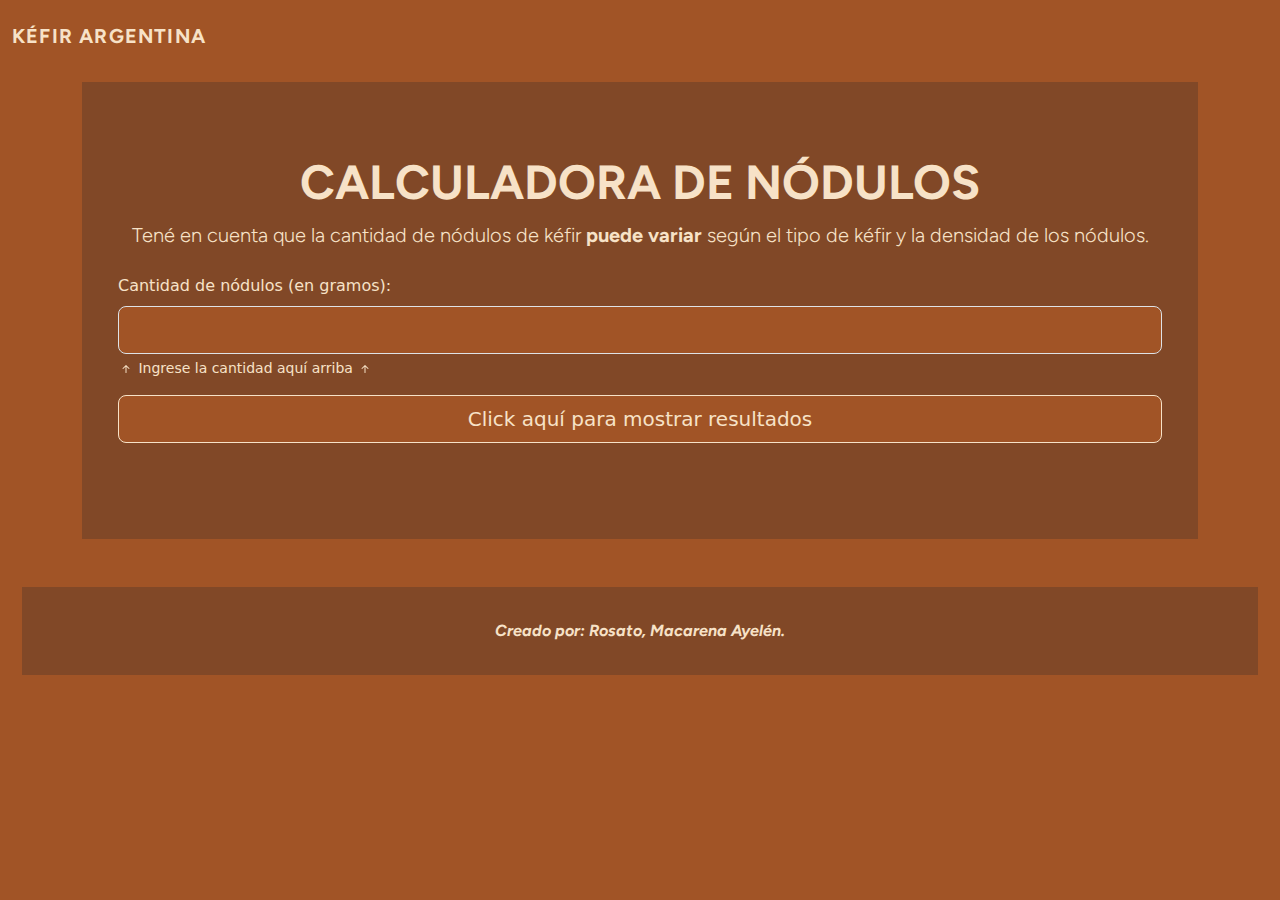
==== calculator.html @ fc45c756 "commit" ====
<!DOCTYPE html>
<html lang="es">

<head>
    <meta charset="UTF-8">
    <meta name="viewport" content="width=device-width, initial-scale=1.0">
    <title> CALCULADORA DE KÉFIR − KÉFIR ARGENTINA </title>

    <link rel="stylesheet" href="main.css">

    <!-- Details -->
    <link rel="canonical" href="https://kefir-argentina.vercel.app/">
    <meta name="theme-color" content="#A15426">
    <meta name="description"
        content="Es un sitio dedicado a ofrecer información detallada sobre el kéfir, un alimento probiótico lleno de beneficios para la salud.">

    <!-- Favicon LOGO -->
    <link rel="icon" type="image/png" href="img\Logo - Kéfir Argentina.png">
    <link rel="shortcut icon" href="img\Logo - Kéfir Argentina.png">

    <!-- Open Graph: HTML Meta Tags -->
    <title> KÉFIR ARGENTINA </title>
    <meta name="description"
        content="Es un sitio dedicado a ofrecer información detallada sobre el kéfir, un alimento probiótico lleno de beneficios para la salud.">

    <!-- Open Graph: Facebook Meta Tags -->
    <meta property="og:url" content="https://kefir-argentina.vercel.app">
    <meta property="og:type" content="website">
    <meta property="og:title" content="KÉFIR ARGENTINA">
    <meta property="og:description"
        content="Es un sitio dedicado a ofrecer información detallada sobre el kéfir, un alimento probiótico lleno de beneficios para la salud.">
    <meta property="og:image" content="https://kefir-argentina.vercel.appimg\Logo - Kéfir Argentina.png">

    <!-- Font Awesome -->
    <link rel="stylesheet" href="https://cdnjs.cloudflare.com/ajax/libs/font-awesome/5.15.3/css/all.min.css">
    <link rel="stylesheet" href="https://cdnjs.cloudflare.com/ajax/libs/font-awesome/5.15.1/css/all.min.css">

    <!-- Google Font -->
    <link rel="preconnect" href="https://fonts.googleapis.com">
    <link rel="preconnect" href="https://fonts.gstatic.com" crossorigin>
    <link href="https://fonts.googleapis.com/css2?family=Figtree:ital,wght@0,300..900;1,300..900&display=swap"
        rel="stylesheet">

    <!-- Bootstrap -->
    <link href="https://cdn.jsdelivr.net/npm/bootstrap@5.3.3/dist/css/bootstrap.min.css" rel="stylesheet"
        integrity="sha384-QWTKZyjpPEjISv5WaRU9OFeRpok6YctnYmDr5pNlyT2bRjXh0JMhjY6hW+ALEwIH" crossorigin="anonymous">

    <script src="https://cdn.jsdelivr.net/npm/bootstrap@5.3.3/dist/js/bootstrap.bundle.min.js"
        integrity="sha384-YvpcrYf0tY3lHB60NNkmXc5s9fDVZLESaAA55NDzOxhy9GkcIdslK1eN7N6jIeHz"
        crossorigin="anonymous"></script>

</head>

<body>
    <!-- MENU -->
    <nav class="navbar navbar-expand-lg fixed-top py-3" aria-label="Thirteenth navbar example">
        <div class="container-fluid">
            <a class="navbar-brand col-lg-4 me-0" href="https://kefir-argentina.vercel.app/"> KÉFIR ARGENTINA
            </a>
            <button class="navbar-toggler" type="button" data-bs-toggle="collapse" data-bs-target="#navbarsExample11"
                aria-controls="navbarsExample11" aria-expanded="false" aria-label="Toggle navigation">
                <span class="navbar-toggler-icon"></span>
            </button>
            <div class="collapse navbar-collapse d-lg-flex text-center" id="navbarsExample11">
                <ul class="navbar-nav col-lg-6 justify-content-lg-center">
                    <li class="nav-item">
                        <a class="nav-link active mt-2" aria-current="page" href="#home"> </a>
                    </li>
                </ul>
            </div>
        </div>
    </nav>

    <!-- CALCULATOR -->
    <div class="container-xl py-4 mt-5" id="calculator">
        <section class="calculator-body p-4 mb-4">
            <div class="container-fluid py-5 ">
                <h1 class="display-5 fw-bold"> Calculadora de Nódulos </h1>
                <p class="lead col-md-0">
                    Tené en cuenta que la cantidad de nódulos de kéfir <strong>puede variar</strong>
                    según el tipo de kéfir y la densidad de los nódulos.
                </p>
                <form class="kefirForm" id="kefirForm">
                    <div class="mb-3 mt-4">
                        <label for="kefir-text" class="form-label"> Cantidad de nódulos (en gramos): </label>
                        <input type="number" class="form-control form-control-lg" placeholder=""
                            aria-describedby="kefirHelp" id="kefir-grams">
                        <div class="form-text mb-2" id="kefirHelp">
                            <svg xmlns="http://www.w3.org/2000/svg" width="16" height="16" fill="currentColor"
                                class="bi bi-arrow-up-short" viewBox="0 0 16 16">
                                <path fill-rule="evenodd"
                                    d="M8 12a.5.5 0 0 0 .5-.5V5.707l2.146 2.147a.5.5 0 0 0 .708-.708l-3-3a.5.5 0 0 0-.708 0l-3 3a.5.5 0 1 0 .708.708L7.5 5.707V11.5a.5.5 0 0 0 .5.5" />
                            </svg>
                            Ingrese la cantidad aquí arriba
                            <svg xmlns="http://www.w3.org/2000/svg" width="16" height="16" fill="currentColor"
                                class="bi bi-arrow-up-short" viewBox="0 0 16 16">
                                <path fill-rule="evenodd"
                                    d="M8 12a.5.5 0 0 0 .5-.5V5.707l2.146 2.147a.5.5 0 0 0 .708-.708l-3-3a.5.5 0 0 0-.708 0l-3 3a.5.5 0 1 0 .708.708L7.5 5.707V11.5a.5.5 0 0 0 .5.5" />
                            </svg>
                        </div>
                    </div>
                    <div class="d-grid gap-2 mt-2">
                        <button type="submit" class="btn btn-outline-secondary btn-lg">
                            Click aquí para mostrar resultados
                        </button>
                    </div>
                    <div id="results" class="mt-4"></div>
                </form>
                <!-- Form -->
                <!-- <div class="mt-4">
                    <form id="kefirForm">
                        <div class="form-floating mb-4">
                            <input type="number" class="form-control" id="floatingNumber">
                            <label for="floatingNumber"> Ingrese aquí la cantidad de nódulos (en gramos): </label>
                        </div>

                        <div class="form-floating mb-4">
                            <input type="number" class="form-control" id="volume" required>
                            <label for="volume"> Cantidad de nódulos (en gramos): </label>
                        </div>

                        <div class="form-floating mb-4">
                            <select class="form-select" id="floatingSelect" aria-label="Floating label select example">
                                <option selected=""> ... </option>
                                <option value="1"> Leche </option>
                                <option value="2"> Agua </option>
                            </select>
                            <label for="floatingSelect"> Seleccione el tipo de kéfir </label>
                        </div>

                        <div class="d-grid gap-2">
                            <button type="submit" class="btn btn-outline-secondary btn-lg"> Click aquí para mostrar
                                resultados </button>
                        </div>
                    </form>
                    <div id="results" class="mt-4"></div>
                </div> -->
            </div>
        </section>
    </div>

    <!-- FOOTER -->
    <div class="container-xxl" id="footer">
        <footer class="py-3 my-0">
            <a href="https://marosato.github.io/portfolio/" target="_blank" rel="noopener noreferrer"
                class="align-items-center justify-content-center mb-md-0 me-md-auto link-body-emphasis text-decoration-none text-body-secondary">
                <p class="footer-credits text-center text-body-secondary mt-3">
                    Creado por: Rosato, Macarena Ayelén.
                </p>
            </a>
        </footer>
    </div>

    <!-- JAVASCRIPT -->
    <script>

        // document.getElementById('kefirForm').addEventListener('submit', handleFormSubmit);

        // function handleFormSubmit(event) {
        //     event.preventDefault();

        //     const volumeInput = document.getElementById('volume');
        //     const noduleAmount = parseInt(volumeInput.value);

        //     if (isNaN(noduleAmount) || noduleAmount < 0) {
        //         displayError('Por favor, ingrese una cantidad válida de nódulos.');
        //         return;
        //     }

        //     const litersFermented = Math.floor(noduleAmount / 100); // Cambiado para que sea un número entero
        //     const glasses = calculateGlasses(litersFermented);

        //     displayResult(`Con ${noduleAmount} gramos de nódulos, se pueden fermentar ${litersFermented} litros de leche, lo que equivale aproximadamente ${glasses} vasos.`);
        // }

        // function calculateGlasses(liters) {
        //     const glassCapacity = 0.25;
        //     return Math.floor(liters / glassCapacity);
        // }

        // function displayError(message) {
        //     const resultDiv = document.getElementById('results');
        //     resultDiv.innerHTML = message;
        // }

        // function displayResult(message) {
        //     const resultDiv = document.getElementById('results');
        //     resultDiv.innerHTML = `RESULTADO: ${message}`;
        // }

        document.getElementById('kefirForm').addEventListener('submit', function (event) {
            event.preventDefault();

            const gramsInput = document.getElementById('kefir-grams').value;
            const grams = parseFloat(gramsInput);

            // Validación de datos
            if (isNaN(grams) || grams <= 0) {
                alert('Por favor, ingrese una cantidad válida de nódulos. No puede quedar el campo vacío.');
                return;
            }

            const liters = grams / 100;
            const glasses = liters * 4;

            // Muestra los resultados
            document.getElementById('results').innerHTML = `
            <h3 class="mb-3 mt-4 text-center"> Resultados: </h3>
            <p>
                Con <strong>${grams} gramos</strong> de gránulos de kéfir, se pueden fermentar
                <strong>${liters.toFixed(2)} litros</strong>,
                lo que equivale a <strong>${glasses.toFixed(0)} vasos</strong>.
            </p>
            `;
        });
    </script>

</body>

</html>
---- main.css ----
:root {
    --bs-body-bg: #A15426 !important;
    --bs-primary: #814827 !important;
    /* --bs-primary: #A45C32 !important; */
    --bs-secondary-color: #F7E2C7 !important;
    --bs-tertiary-bg: #161616 !important;
    --bs-font-title: 'Figtree' !important;
    /* --bs-calculator-fontsize: 1.2rem !important; */
}

* {
    box-sizing: border-box;
    margin: 0;
}

body {
    background-color: var(--bs-body-bg);
    margin: 0 auto;
    padding: 0;
    box-sizing: border-box;
}

html {
    scroll-behavior: smooth;
}

head {
    display: none;
}

h1,
h2,
h3,
h4,
h5 * {
    font-family: var(--bs-font-title) !important;
    color: var(--bs-secondary-color) !important;
    text-transform: uppercase;
}

a,
h6,
strong {
    font-family: var(--bs-font-title) !important;
    color: var(--bs-secondary-color) !important;
    font-weight: 700 !important;
    /* font-style: italic; */
}

p,
ul,
ol,
small {
    font-family: var(--bs-font-title) !important;
    color: var(--bs-secondary-color) !important;
    font-size: bolder !important;
}

#logo {
    width: 50px;
    height: 50px;
    border-radius: 100%;
}

.btn {
    color: var(--bs-secondary-color) !important;
    background-color: var(--bs-body-bg) !important;
    border-color: var(--bs-secondary-color) !important;
    font-weight: 400 !important;
}

.btn:hover,
.btn svg:hover {
    color: var(--bs-primary) !important;
    background-color: var(--bs-secondary-color) !important;
    border-color: var(--bs-secondary-color);
    font-weight: 400 !important;
}

.bi {
    color: var(--bs-secondary-color) !important;
}

/*  --------------------------------------
    |             SCROLL BAR             |
    --------------------------------------  */

::-webkit-scrollbar {
    width: 12px;
}

::-webkit-scrollbar-track {
    background-color: var(--bs-body-bg);
}

::-webkit-scrollbar-thumb {
    background-color: var(--bs-tertiary-bg);
}

/* ::-webkit-scrollbar-thumb:hover {
    background: #555;
  } */

/*  -------------------------------------
    |             M E D I A             |
    -------------------------------------  */

/* Escritorio */
@media only screen and (min-width: 1024px) {
    body {
        max-width: 100%;
        margin: 0 auto;
        padding: 10px;
    }

    #home {
        margin-top: 40px;
    }
}

/* Laptops */
@media only screen and (min-width: 768px) and (max-width: 1023px) {
    body {
        max-width: 100%;
        margin: 0 auto;
        padding: 70px;
    }
}

/* Tablet */
@media only screen and (min-width: 768px) and (max-width: 991px) {
    body {
        max-width: 100%;
        margin: 0 auto;
        padding: 40px;
    }
}

/* Celulares */
@media only screen and (max-width: 767px) {
    body {
        max-width: 100%;
        margin: 0 auto;
        padding: 10px;
    }

    nav .navbar-nav {
        margin-top: 1vh;
    }

    #home {
        margin-top: 11vh;
    }

    #home .home-body .container-fluid,
    #about .about-body .container-fluid,
    #types .types-body .container-fluid {
        padding: 0vh !important;
    }

    #about .about-card {
        padding: 4vh !important;
    }

    #kefir-water .kefir-water-card,
    #kefir-milk .kefir-milk-card {
        padding: 4vh !important;
        padding-top: 6vh !important;
    }

    #calculator .form-text {
        text-align: center !important;
    }

    #footer a .footer-credits {
        margin-top: 22px;
    }
}

/*  ---------------------------------------
    |             N A V B A R             |
    ---------------------------------------  */

nav .navbar-brand {
    color: var(--bs-secondary-color);
    font-family: var(--bs-font-title) !important;
    letter-spacing: 0.06em;
}

nav,
nav a,
nav .nav-link {
    background-color: var(--bs-body-bg);
    color: var(--bs-secondary-color) !important;
}

nav .nav-link svg {
    color: var(--bs-secondary-color);
    width: 24px;
    height: 24px;
}

nav .navbar-icon svg {
    color: var(--bs-secondary-color) !important;
    height: 30px;
    cursor: pointer;
}

nav .navbar-toggler {
    color: var(--bs-secondary-color) !important;
    border-color: var(--bs-secondary-color);
    border: none;
}

/* REGISTER BUTTONS */
nav .navbar-buttons .btn,
nav .navbar-buttons .btn:hover {
    color: var(--bs-secondary-color) !important;
    border-color: var(--bs-secondary-color);
    font-weight: 500;
}

nav .navbar-buttons .btn:hover {
    background-color: var(--bs-secondary-color) !important;
    color: var(--bs-primary) !important;
    border-color: var(--bs-secondary-color);
    font-weight: 500;
}

/*  -----------------------------------
    |             H O M E             |
    -----------------------------------  */

/* #home .home-body {
    background-image: url('https://food.fnr.sndimg.com/content/dam/images/food/fullset/2024/05/23/kefir-in-glass-jar-and-on-wooden-spoon-on-burlap-bag.jpg.rend.hgtvcom.1280.960.suffix/1716467858997.jpeg') !important;
    background-size: cover;
    background-position: center;
    background-repeat: no-repeat;
    height: 500px;
} */

#home .home-body {
    position: relative;
}

#home .home-body .home-background {
    position: absolute;
    top: 0;
    left: 0;
    width: 100%;
    height: 100%;
    z-index: -1;
}

#home .home-body .home-background img {
    width: 100%;
    height: 100%;
    object-fit: cover;
    filter: blur(5px);
    opacity: 0.2;
}

.disclaimer {
    font-weight: 900;
    font-style: italic;
    text-transform: uppercase;
}

/*  -------------------------------------
    |             A B O U T             |
    -------------------------------------  */

#about .about-body,
.about-card {
    background-color: var(--bs-primary) !important;
}

#about .about-body p {
    text-wrap: wrap !important;
}



/*  -------------------------------------
    |             T Y P E S             |
    -------------------------------------  */

/* #types .types-body {
    background-image: url('https://t1.uc.ltmcdn.com/es/posts/3/8/1/como_conservar_el_kefir_45183_orig.jpg') !important;
    background-size: cover;
    background-position: center;
    background-repeat: no-repeat;
} */

#types .types-card {
    background-color: var(--bs-primary) !important;
}

#types .types-body {
    position: relative;
}

#types .types-body .types-background {
    position: absolute;
    top: 0;
    left: 0;
    width: 100%;
    height: 100%;
    z-index: -1;
}

#types .types-body .types-background img {
    width: 100%;
    height: 100%;
    object-fit: cover;
    filter: blur(5px);
    opacity: 0.3;
}

#types .warning {
    font-family: var(--bs-font-title) !important;
    font-style: italic !important;
    /* font-weight: 500 !important; */
    text-align: center;

}

/*  -----------------------------------------------
    |             K E F I R - M I L K             |
    -----------------------------------------------  */

#kefir-milk .kefir-milk-body {
    background-image: url('https://t1.uc.ltmcdn.com/es/posts/3/8/1/como_conservar_el_kefir_45183_orig.jpg') !important;
    background-size: cover;
    background-position: center;
    background-repeat: no-repeat;
    height: 400px;
}

#kefir-milk .kefir-milk-card {
    background-color: var(--bs-primary) !important;
}

#kefir-milk .kefir-milk-card h2,
#kefir-milk .kefir-milk-card p {
    text-align: center !important;
}

#kefir-milk .warning {
    font-style: italic !important;
    font-weight: 700 !important;
}

/*  -------------------------------------------------
    |             K E F I R - W A T E R             |
    -------------------------------------------------  */

#kefir-water .kefir-water-body {
    background-image: url('https://blog.lodeperez.com/wp-content/uploads/2019/01/nodulos-de-kefir-de-agua-probioticos-lo-de-perez.jpg') !important;
    background-size: cover;
    background-position: center;
    background-repeat: no-repeat;
    height: 400px;
}

#kefir-water .kefir-water-card {
    background-color: var(--bs-primary) !important;
}

#kefir-water .kefir-water-card h2,
#kefir-water .kefir-water-card p {
    text-align: center !important;
}

#kefir-water .warning {
    font-style: italic !important;
    font-weight: 700 !important;
}

/*  -----------------------------------------------
    |             C A L C U L A T O R             |
    -----------------------------------------------  */

#calculator .calculator-body {
    background-color: var(--bs-primary) !important;
}

#calculator .calculator-body h1,
#calculator .calculator-body p {
    text-align: center !important;
}

/* #calculator #kefirForm .btn {
        background-color: var(--bs-primary) !important;
    } */


#calculator .kefirForm .form-label {
    color: var(--bs-secondary-color) !important;
    /* height: 120px; */
}

#calculator .kefirForm .form-control {
    color: var(--bs-secondary-color) !important;
    text-wrap: wrap;
    font-weight: 500;
}

/* #calculator .kefirForm .form-floating input {
    font-size: 1.3rem !important;
    height: 90px !important;
}

#calculator .kefirForm .form-floating label {
    color: var(--bs-secondary-color);
    font-size: 1rem !important;
    text-wrap: wrap;
}

#calculator .kefirForm .form-floating select {
    color: var(--bs-tertiary-bg);
    font-size: var(--bs-calculator-fontsize);
}

#calculator .kefirForm .form-floating .form-select,
#calculator .kefirForm .form-floating input {
    height: 80px;
} */

/*  -----------------------------------
    |             F A Q s             |
    -----------------------------------  */

/* #FAQs .FAQs-body {
    background-image: url('https://www.evalandgo.com/wp-content/uploads/2024/03/pexels-photo-5428836.jpeg') !important;
    background-size: cover;
    background-position: center;
    background-repeat: no-repeat;
    height: 400px;
} */

.FAQs-body {
    position: relative;
}

.FAQs-background {
    position: absolute;
    top: 0;
    left: 0;
    width: 100%;
    height: 100%;
    z-index: -1;
}

.FAQs-background img {
    width: 100%;
    height: 100%;
    object-fit: cover;
    filter: blur(5px);
    opacity: 0.5;
}

/* ACCORDION */

#FAQs .accordion-button {
    background-color: var(--bs-primary);
    color: var(--bs-secondary-color);
    font-size: large;
}

#FAQs .accordion-button:hover {
    background-color: var(--bs-body-bg);
}

#FAQs .accordion-collapse {
    background-color: var(--bs-body-bg);
    color: var(--bs-secondary-color);
}

/*

#FAQs .accordion-button {
    background-color: var(--bs-primary) !important;
    color: var(--bs-secondary-color) !important;
    font-size: large !important;
}

#FAQs .accordion-button:hover {
    background-color: var(--bs-body-bg) !important;
    color: var(--bs-secondary-color) !important;
}

#FAQs .accordion-collapse {
    background-color: var(--bs-body-bg) !important;
    color: var(--accordion-collapse-text-color);
} */

/*  ---------------------------------------
    |             F O O T E R             |
    ---------------------------------------  */

footer {
    background-color: var(--bs-primary);
}

footer a .footer-credits {
    font-style: italic;
    /* text-transform: uppercase; */
    /* text-decoration: underline; */
}
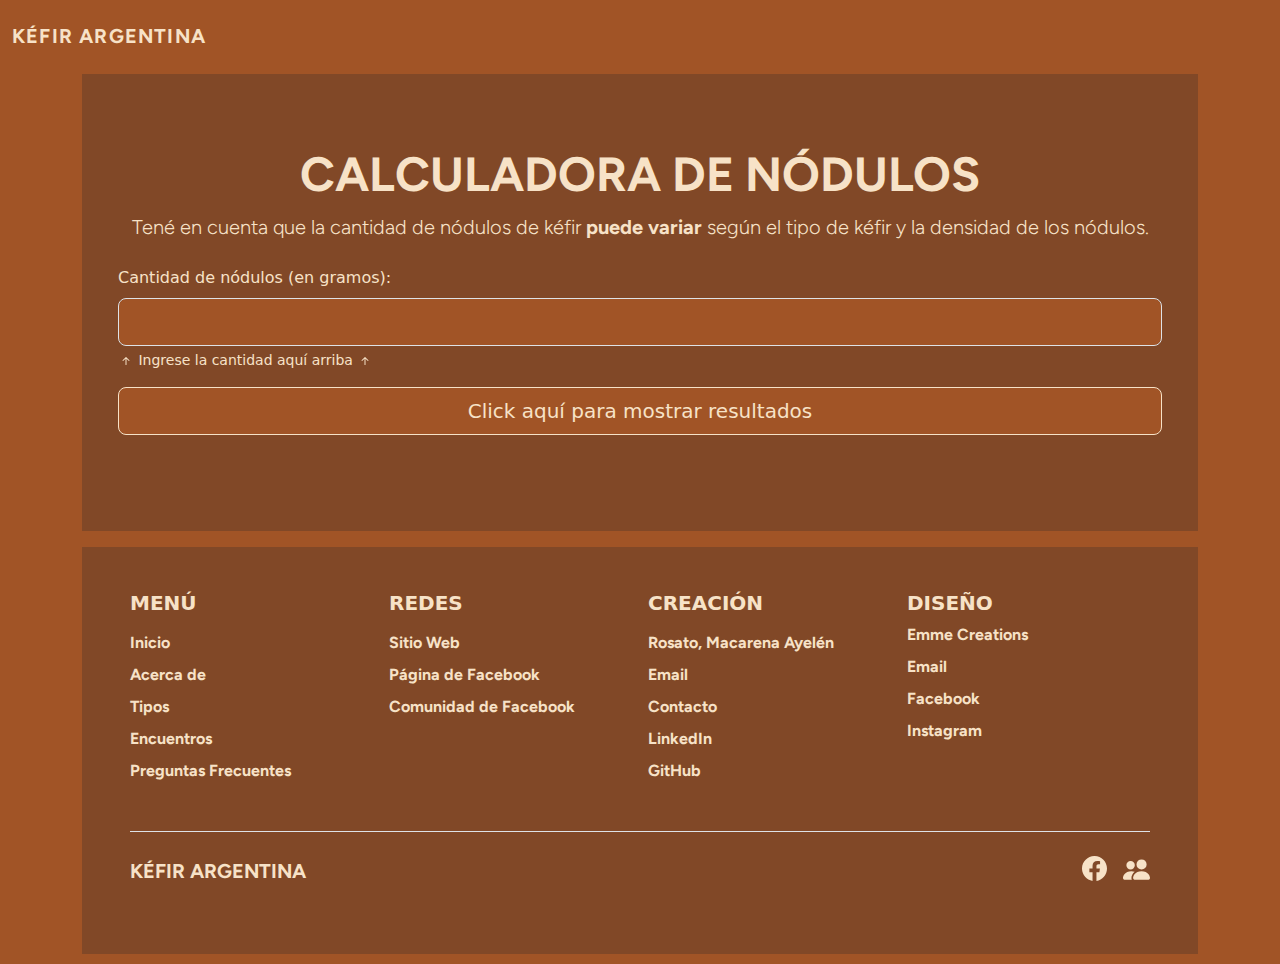
==== commit 7821c23d: "commit" ====
--- a/calculator.html
+++ b/calculator.html
@@ -15,8 +15,8 @@
         content="Es un sitio dedicado a ofrecer información detallada sobre el kéfir, un alimento probiótico lleno de beneficios para la salud.">
 
     <!-- Favicon LOGO -->
-    <link rel="icon" type="image/png" href="img\Logo - Kéfir Argentina.png">
-    <link rel="shortcut icon" href="img\Logo - Kéfir Argentina.png">
+    <link rel="icon" type="image/png" href="img\Logo - Kéfir Argentina (Watermark).png">
+    <link rel="shortcut icon" href="img\Logo - Kéfir Argentina (Watermark).png">
 
     <!-- Open Graph: HTML Meta Tags -->
     <title> KÉFIR ARGENTINA </title>
@@ -24,12 +24,23 @@
         content="Es un sitio dedicado a ofrecer información detallada sobre el kéfir, un alimento probiótico lleno de beneficios para la salud.">
 
     <!-- Open Graph: Facebook Meta Tags -->
-    <meta property="og:url" content="https://kefir-argentina.vercel.app">
+    <meta property="og:url" content="https://kefir-argentina.vercel.app/">
     <meta property="og:type" content="website">
     <meta property="og:title" content="KÉFIR ARGENTINA">
     <meta property="og:description"
         content="Es un sitio dedicado a ofrecer información detallada sobre el kéfir, un alimento probiótico lleno de beneficios para la salud.">
-    <meta property="og:image" content="https://kefir-argentina.vercel.appimg\Logo - Kéfir Argentina.png">
+    <meta property="og:image"
+        content="https://opengraph.b-cdn.net/production/images/c2811e07-dddd-4414-9b64-238a199e9b33.png?token=6oKQNBnAHb8a5mS5b3jS248ylZz9ELoay5EgPwunZsQ&height=1080&width=1080&expires=33267716159">
+
+    <!-- Open Graph: Twitter Meta Tags -->
+    <meta name="twitter:card" content="summary_large_image">
+    <meta property="twitter:domain" content="kefir-argentina.vercel.app">
+    <meta property="twitter:url" content="https://kefir-argentina.vercel.app/">
+    <meta name="twitter:title" content="KÉFIR ARGENTINA">
+    <meta name="twitter:description"
+        content="Es un sitio dedicado a ofrecer información detallada sobre el kéfir, un alimento probiótico lleno de beneficios para la salud.">
+    <meta name="twitter:image"
+        content="https://opengraph.b-cdn.net/production/images/c2811e07-dddd-4414-9b64-238a199e9b33.png?token=6oKQNBnAHb8a5mS5b3jS248ylZz9ELoay5EgPwunZsQ&height=1080&width=1080&expires=33267716159">
 
     <!-- Font Awesome -->
     <link rel="stylesheet" href="https://cdnjs.cloudflare.com/ajax/libs/font-awesome/5.15.3/css/all.min.css">
@@ -72,9 +83,9 @@
     </nav>
 
     <!-- CALCULATOR -->
-    <div class="container-xl py-4 mt-5" id="calculator">
-        <section class="calculator-body p-4 mb-4">
-            <div class="container-fluid py-5 ">
+    <div class="container-xl py-3 mt-5" id="calculator">
+        <section class="calculator-body p-4 mb-0">
+            <div class="container-fluid py-5">
                 <h1 class="display-5 fw-bold"> Calculadora de Nódulos </h1>
                 <p class="lead col-md-0">
                     Tené en cuenta que la cantidad de nódulos de kéfir <strong>puede variar</strong>
@@ -140,14 +151,147 @@
     </div>
 
     <!-- FOOTER -->
-    <div class="container-xxl" id="footer">
-        <footer class="py-3 my-0">
-            <a href="https://marosato.github.io/portfolio/" target="_blank" rel="noopener noreferrer"
-                class="align-items-center justify-content-center mb-md-0 me-md-auto link-body-emphasis text-decoration-none text-body-secondary">
-                <p class="footer-credits text-center text-body-secondary mt-3">
-                    Creado por: Rosato, Macarena Ayelén.
-                </p>
-            </a>
+    <div class="container-xl">
+        <footer class="py-1 p-5">
+            <div class="row py-0 my-4 g-3">
+                <div class="col-6 col-md-3 mb-3">
+                    <h5 class="mb-3"> Menú </h5>
+                    <ul class="nav flex-column">
+                        <li class="nav-item mb-2">
+                            <a href="#home" class="nav-link p-0 text-body-secondary"> Inicio </a>
+                        </li>
+                        <li class="nav-item mb-2">
+                            <a href="#about" class="nav-link p-0 text-body-secondary"> Acerca de </a>
+                        </li>
+                        <li class="nav-item mb-2">
+                            <a href="#types" class="nav-link p-0 text-body-secondary"> Tipos </a>
+                        </li>
+                        <li class="nav-item mb-2">
+                            <a href="meeting-points" class="nav-link p-0 text-body-secondary"> Encuentros </a>
+                        </li>
+                        <li class="nav-item mb-2">
+                            <a href="#FAQs" class="nav-link p-0 text-body-secondary"> Preguntas Frecuentes </a>
+                        </li>
+                    </ul>
+                </div>
+                <div class="col-6 col-md-3 mb-3">
+                    <h5 class="mb-3"> Redes </h5>
+                    <ul class="nav flex-column">
+                        <li class="nav-item mb-2">
+                            <a href="https://kefir-argentina.vercel.app/" class="nav-link p-0 text-body-secondary"
+                                target="_blank" rel="noopener noreferrer">
+                                Sitio Web
+                            </a>
+                        </li>
+                        <li class="nav-item mb-2">
+                            <a href="https://www.facebook.com/kefir.argentina" class="nav-link p-0 text-body-secondary"
+                                target="_blank" rel="noopener noreferrer">
+                                Página de Facebook
+                            </a>
+                        </li>
+                        <li class="nav-item mb-2">
+                            <a href="https://www.facebook.com/groups/kefir.arg" class="nav-link p-0 text-body-secondary"
+                                target="_blank" rel="noopener noreferrer">
+                                Comunidad de Facebook
+                            </a>
+                        </li>
+                    </ul>
+                </div>
+                <div class="col-6 col-md-3 mb-3">
+                    <h5 class="mb-3"> Creación </h5>
+                    <ul class="nav flex-column">
+                        <li class="nav-item mb-2">
+                            <a href="https://marosato.github.io/portfolio/" class="nav-link p-0 text-body-secondary"
+                                target="_blank" rel="noopener noreferrer">
+                                Rosato, Macarena Ayelén
+                            </a>
+                        </li>
+                        <li class="nav-item mb-2">
+                            <a href="mailto: rosatomacarena@outlook.com" class="nav-link p-0 text-body-secondary"
+                                target="_blank" rel="noopener noreferrer">
+                                Email
+                            </a>
+                        </li>
+                        <li class="nav-item mb-2">
+                            <a href="tel: +54 9 11 6175-4302" class="nav-link p-0 text-body-secondary" target="_blank"
+                                rel="noopener noreferrer">
+                                Contacto
+                            </a>
+                        </li>
+                        <li class="nav-item mb-2">
+                            <a href="https://www.linkedin.com/in/macarena-ayelen-rosato/"
+                                class="nav-link p-0 text-body-secondary" target="_blank" rel="noopener noreferrer">
+                                LinkedIn
+                            </a>
+                        </li>
+                        <li class="nav-item mb-2">
+                            <a href="https://github.com/marosato" class="nav-link p-0 text-body-secondary"
+                                target="_blank" rel="noopener noreferrer">
+                                GitHub
+                            </a>
+                        </li>
+                    </ul>
+                </div>
+                <div class="col-6 col-md-3 mb-3">
+                    <h5> Diseño </h5>
+                    <ul class="nav flex-column">
+                        <li class="nav-item mb-2">
+                            <a href="https://emmecreations.netlify.app/" class="nav-link p-0 text-body-secondary">
+                                Emme Creations
+                            </a>
+                        </li>
+                        <li class="nav-item mb-2">
+                            <a href="mailto: emmecreations@outlook.com" class="nav-link p-0 text-body-secondary"
+                                target="_blank" rel="noopener noreferrer">
+                                Email
+                            </a>
+                        </li>
+                        <li class="nav-item mb-2">
+                            <a href="https://www.facebook.com/emmecreations.fb/"
+                                class="nav-link p-0 text-body-secondary" target="_blank" rel="noopener noreferrer">
+                                Facebook
+                            </a>
+                        </li>
+                        <li class="nav-item mb-2">
+                            <a href="https://www.instagram.com/emmecreations.ig/"
+                                class="nav-link p-0 text-body-secondary" target="_blank" rel="noopener noreferrer">
+                                Instagram
+                            </a>
+                        </li>
+                        <li class="nav-item mb-2">
+                            <a href="" class="nav-link p-0 text-body-secondary"> </a>
+                        </li>
+                    </ul>
+                </div>
+            </div>
+            <div class="d-flex flex-column flex-sm-row justify-content-between py-4 my-4 border-top">
+                <a href="https://kefir-argentina.vercel.app/" target="_blank" rel="noopener noreferrer"
+                    class="d-flex align-items-center mb-3 text-decoration-none fs-5">
+                    KÉFIR ARGENTINA
+                </a>
+                <ul class="list-unstyled d-flex">
+                    <li class="ms-0">
+                        <a class="link-body-emphasis text-decoration-none"
+                            href="https://www.facebook.com/kefir.argentina" target="_blank" rel="noopener noreferrer">
+                            <svg xmlns="http://www.w3.org/2000/svg" width="25" height="25" fill="currentColor"
+                                class="bi bi-facebook" viewBox="0 0 16 16">
+                                <path
+                                    d="M16 8.049c0-4.446-3.582-8.05-8-8.05C3.58 0-.002 3.603-.002 8.05c0 4.017 2.926 7.347 6.75 7.951v-5.625h-2.03V8.05H6.75V6.275c0-2.017 1.195-3.131 3.022-3.131.876 0 1.791.157 1.791.157v1.98h-1.009c-.993 0-1.303.621-1.303 1.258v1.51h2.218l-.354 2.326H9.25V16c3.824-.604 6.75-3.934 6.75-7.951" />
+                            </svg>
+                        </a>
+                    </li>
+                    <li class="ms-3">
+                        <a class="link-body-emphasis text-decoration-none"
+                            href="https://www.facebook.com/groups/kefir.arg" target="_blank" rel="noopener noreferrer">
+                            <svg xmlns="http://www.w3.org/2000/svg" width="27" height="27" fill="currentColor"
+                                class="bi bi-people-fill" viewBox="0 0 16 16">
+                                <path
+                                    d="M7 14s-1 0-1-1 1-4 5-4 5 3 5 4-1 1-1 1zm4-6a3 3 0 1 0 0-6 3 3 0 0 0 0 6m-5.784 6A2.24 2.24 0 0 1 5 13c0-1.355.68-2.75 1.936-3.72A6.3 6.3 0 0 0 5 9c-4 0-5 3-5 4s1 1 1 1zM4.5 8a2.5 2.5 0 1 0 0-5 2.5 2.5 0 0 0 0 5" />
+                            </svg>
+                        </a>
+                    </li>
+                </ul>
+            </div>
         </footer>
     </div>
 
--- a/main.css
+++ b/main.css
@@ -113,8 +113,13 @@
         padding: 10px;
     }
 
-    #home {
+    /* #home {
         margin-top: 40px;
+    } */
+
+    #meeting-points .list-group-item {
+        width: 88%;
+        text-align: center;
     }
 }
 
@@ -134,32 +139,40 @@
         margin: 0 auto;
         padding: 40px;
     }
+
+    #meeting-points .list-group-item {
+        width: 100%;
+    }
 }
 
 /* Celulares */
 @media only screen and (max-width: 767px) {
     body {
-        max-width: 100%;
         margin: 0 auto;
-        padding: 10px;
     }
 
     nav .navbar-nav {
         margin-top: 1vh;
     }
 
-    #home {
-        margin-top: 11vh;
-    }
-
-    #home .home-body .container-fluid,
+    #home .home-body, #home .home-body .container-fluid {
+        padding: 4vh !important;
+        text-wrap: balance !important;
+        margin-top: 1vh;
+    }
+
+    
     #about .about-body .container-fluid,
-    #types .types-body .container-fluid {
+    #types .types-body .container-fluid,
+    #FAQS .FAQs-body .container-fluid {
         padding: 0vh !important;
-    }
-
+        text-wrap: balance !important;
+    }
+
+    #about .about-body,
     #about .about-card {
         padding: 4vh !important;
+        text-wrap: balance !important;
     }
 
     #kefir-water .kefir-water-card,
@@ -168,12 +181,16 @@
         padding-top: 6vh !important;
     }
 
+    #meeting-points .meeting-body {
+        padding: 2.5vh !important;
+    }
+
+    #meeting-points #searchForm .form-text {
+        text-align: center;
+    }
+
     #calculator .form-text {
         text-align: center !important;
-    }
-
-    #footer a .footer-credits {
-        margin-top: 22px;
     }
 }
 
@@ -181,17 +198,27 @@
     |             N A V B A R             |
     ---------------------------------------  */
 
+nav {
+    background-color: var(--bs-body-bg);
+}
+
 nav .navbar-brand {
     color: var(--bs-secondary-color);
-    font-family: var(--bs-font-title) !important;
     letter-spacing: 0.06em;
 }
 
-nav,
-nav a,
+nav .navbar-brand:hover {
+    color: var(--bs-tertiary-bg) !important;
+}
+
 nav .nav-link {
-    background-color: var(--bs-body-bg);
-    color: var(--bs-secondary-color) !important;
+    color: var(--bs-secondary-color);
+    font-size: large;
+}
+
+nav .nav-link:hover {
+    color: var(--bs-tertiary-bg) !important;
+    font-size: large;
 }
 
 nav .nav-link svg {
@@ -201,18 +228,19 @@
 }
 
 nav .navbar-icon svg {
-    color: var(--bs-secondary-color) !important;
+    color: var(--bs-secondary-color);
     height: 30px;
     cursor: pointer;
 }
 
 nav .navbar-toggler {
+    
     color: var(--bs-secondary-color) !important;
     border-color: var(--bs-secondary-color);
     border: none;
 }
 
-/* REGISTER BUTTONS */
+/* NAVBAR BUTTONS */
 nav .navbar-buttons .btn,
 nav .navbar-buttons .btn:hover {
     color: var(--bs-secondary-color) !important;
@@ -231,13 +259,7 @@
     |             H O M E             |
     -----------------------------------  */
 
-/* #home .home-body {
-    background-image: url('https://food.fnr.sndimg.com/content/dam/images/food/fullset/2024/05/23/kefir-in-glass-jar-and-on-wooden-spoon-on-burlap-bag.jpg.rend.hgtvcom.1280.960.suffix/1716467858997.jpeg') !important;
-    background-size: cover;
-    background-position: center;
-    background-repeat: no-repeat;
-    height: 500px;
-} */
+/* FONDO DE HOME-BACKGROUND*/
 
 #home .home-body {
     position: relative;
@@ -271,15 +293,13 @@
     -------------------------------------  */
 
 #about .about-body,
-.about-card {
+#about .about-card {
     background-color: var(--bs-primary) !important;
 }
 
 #about .about-body p {
     text-wrap: wrap !important;
 }
-
-
 
 /*  -------------------------------------
     |             T Y P E S             |
@@ -322,7 +342,6 @@
     font-style: italic !important;
     /* font-weight: 500 !important; */
     text-align: center;
-
 }
 
 /*  -----------------------------------------------
@@ -426,6 +445,42 @@
 #calculator .kefirForm .form-floating input {
     height: 80px;
 } */
+
+/*  -------------------------------------------------------
+    |             M E E T I N G - P O I N T S             |
+    -------------------------------------------------------  */
+
+#meeting-points .meeting-body {
+    background-color: var(--bs-primary) !important;
+}
+
+#meeting-points #searchForm {
+    margin: 0 auto;
+    color: var(--bs-secondary-color) !important;
+}
+
+#meeting-points #searchForm input,
+#meeting-points #searchForm #inputType {
+    color: var(--bs-secondary-color) !important;
+}
+
+#meeting-points .list-group-item {
+    display: block;
+    margin: 0 auto;
+    background-color: var(--bs-primary);
+    color: var(--bs-secondary-color);
+}
+
+#meeting-points .list-group-item:hover {
+    background-color: var(--bs-body-bg);
+}
+
+#meeting-points #errorMessage {
+    background-color: var(--bs-tertiary-bg);
+    color: var(--bs-secondary-color) !important;
+    text-transform: uppercase !important;
+    font-style: italic;
+}
 
 /*  -----------------------------------
     |             F A Q s             |
@@ -477,9 +532,7 @@
     color: var(--bs-secondary-color);
 }
 
-/*
-
-#FAQs .accordion-button {
+/* #FAQs .accordion-button {
     background-color: var(--bs-primary) !important;
     color: var(--bs-secondary-color) !important;
     font-size: large !important;
@@ -503,8 +556,24 @@
     background-color: var(--bs-primary);
 }
 
-footer a .footer-credits {
+footer h5 {
+    color: var(--bs-secondary-color) !important;
+    text-transform: uppercase;
+    font-weight: 600;
+}
+
+footer a:hover {
+    color: var(--bs-tertiary-bg) !important;
+}
+
+footer a svg:hover {
+    color: var(--bs-tertiary-bg) !important;
+}
+
+footer .footer-credits {
     font-style: italic;
-    /* text-transform: uppercase; */
-    /* text-decoration: underline; */
+}
+
+footer .footer-credits:hover {
+    color: var(--bs-tertiary-bg) !important;
 }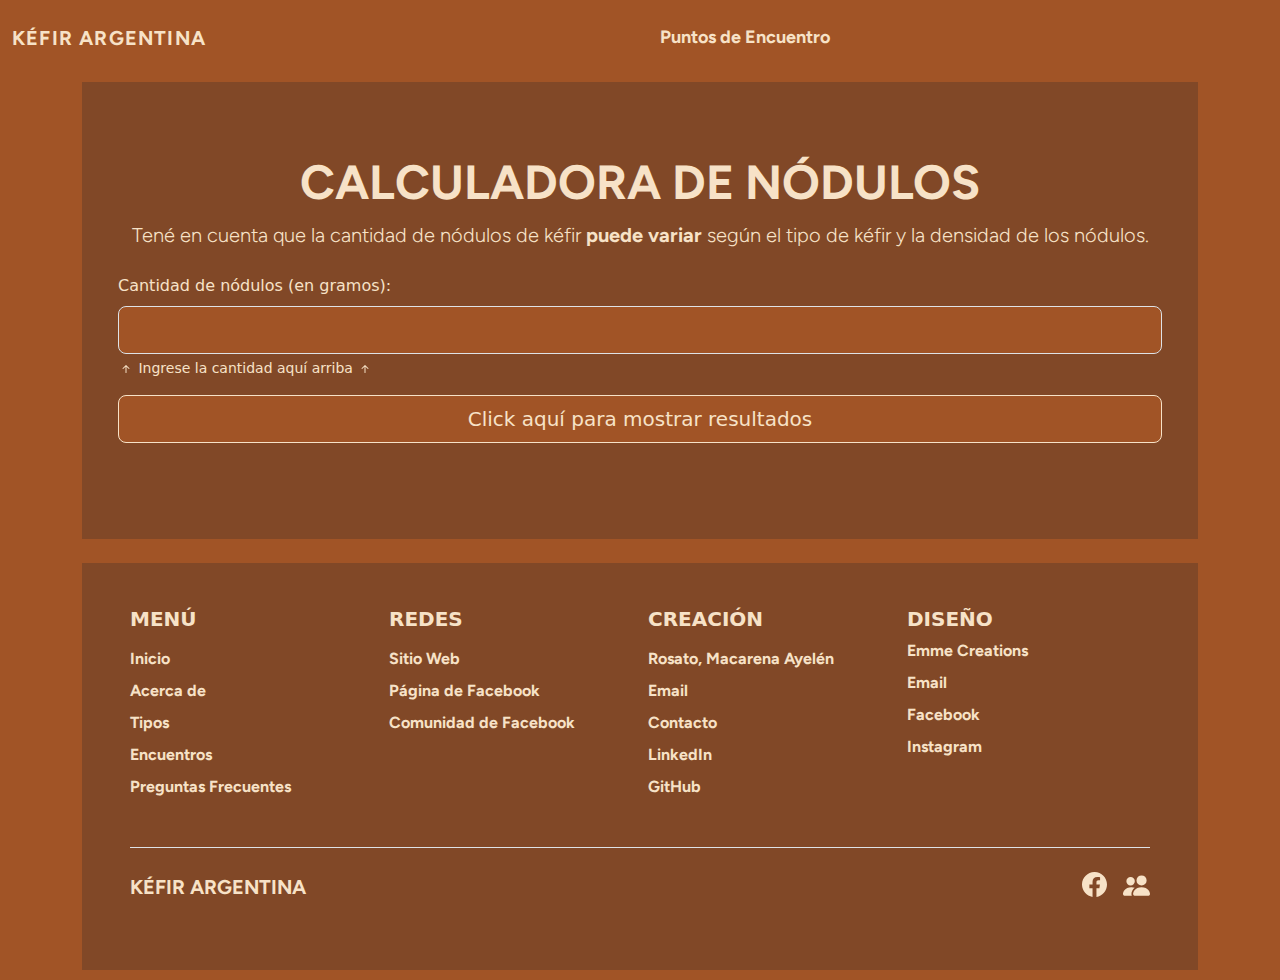
==== commit 8362bed9: "commit" ====
--- a/calculator.html
+++ b/calculator.html
@@ -64,26 +64,39 @@
 
 <body>
     <!-- MENU -->
-    <nav class="navbar navbar-expand-lg fixed-top py-3" aria-label="Thirteenth navbar example">
+    <nav class="navbar navbar-expand-lg py-3 fixed-top">
         <div class="container-fluid">
-            <a class="navbar-brand col-lg-4 me-0" href="https://kefir-argentina.vercel.app/"> KÉFIR ARGENTINA
-            </a>
-            <button class="navbar-toggler" type="button" data-bs-toggle="collapse" data-bs-target="#navbarsExample11"
-                aria-controls="navbarsExample11" aria-expanded="false" aria-label="Toggle navigation">
-                <span class="navbar-toggler-icon"></span>
+            <a class="navbar-brand" href="https://kefir-argentina.vercel.app/"> KÉFIR ARGENTINA </a>
+            <button class="navbar-toggler" type="button" data-bs-toggle="collapse" data-bs-target="#navbarTogglerDemo02"
+                aria-controls="navbarTogglerDemo02" aria-expanded="false" aria-label="Toggle navigation">
+                <span class="navbar-icon">
+                    <svg xmlns="http://www.w3.org/2000/svg" fill="currentColor" class="bi bi-list" viewBox="0 0 16 16">
+                        <path fill-rule="evenodd"
+                            d="M2.5 12a.5.5 0 0 1 .5-.5h10a.5.5 0 0 1 0 1H3a.5.5 0 0 1-.5-.5m0-4a.5.5 0 0 1 .5-.5h10a.5.5 0 0 1 0 1H3a.5.5 0 0 1-.5-.5m0-4a.5.5 0 0 1 .5-.5h10a.5.5 0 0 1 0 1H3a.5.5 0 0 1-.5-.5" />
+                    </svg>
+                    <svg xmlns="http://www.w3.org/2000/svg" fill="currentColor" class="bi bi-x" viewBox="0 0 16 16"
+                        style="display: none;">
+                        <path fill-rule="evenodd"
+                            d="M4.646 4.646a.5.5 0 0 1 .708 0L8 7.293l2.646-2.647a.5.5 0 0 1 .708.708L8.707 8l2.647 2.646a.5.5 0 0 1-.708.708L8 8.707l-2.646 2.647a.5.5 0 0 1-.708-.708L7.293 8 4.646 5.354a.5.5 0 0 1 0-.708z" />
+                    </svg>
+                </span>
             </button>
-            <div class="collapse navbar-collapse d-lg-flex text-center" id="navbarsExample11">
-                <ul class="navbar-nav col-lg-6 justify-content-lg-center">
+            <div class="collapse navbar-collapse" id="navbarTogglerDemo02">
+                <ul class="navbar-nav me-auto mb-2 mb-lg-0 mx-auto text-center">
                     <li class="nav-item">
-                        <a class="nav-link active mt-2" aria-current="page" href="#home"> </a>
+                        <a class="nav-link" href="meeting-points.html"> Puntos de Encuentro </a>
                     </li>
                 </ul>
+                <!-- <div class="navbar-buttons d-grid gap-2 d-md-flex justify-content-md-end">
+                    <a class="btn btn-primary" href="calculator.html" role="button" target="_blank"
+                        rel="noopener noreferrer"> Calculadora de Nódulos </a>
+                </div> -->
             </div>
         </div>
     </nav>
 
     <!-- CALCULATOR -->
-    <div class="container-xl py-3 mt-5" id="calculator">
+    <div class="container-xl py-4 mt-5" id="calculator">
         <section class="calculator-body p-4 mb-0">
             <div class="container-fluid py-5">
                 <h1 class="display-5 fw-bold"> Calculadora de Nódulos </h1>
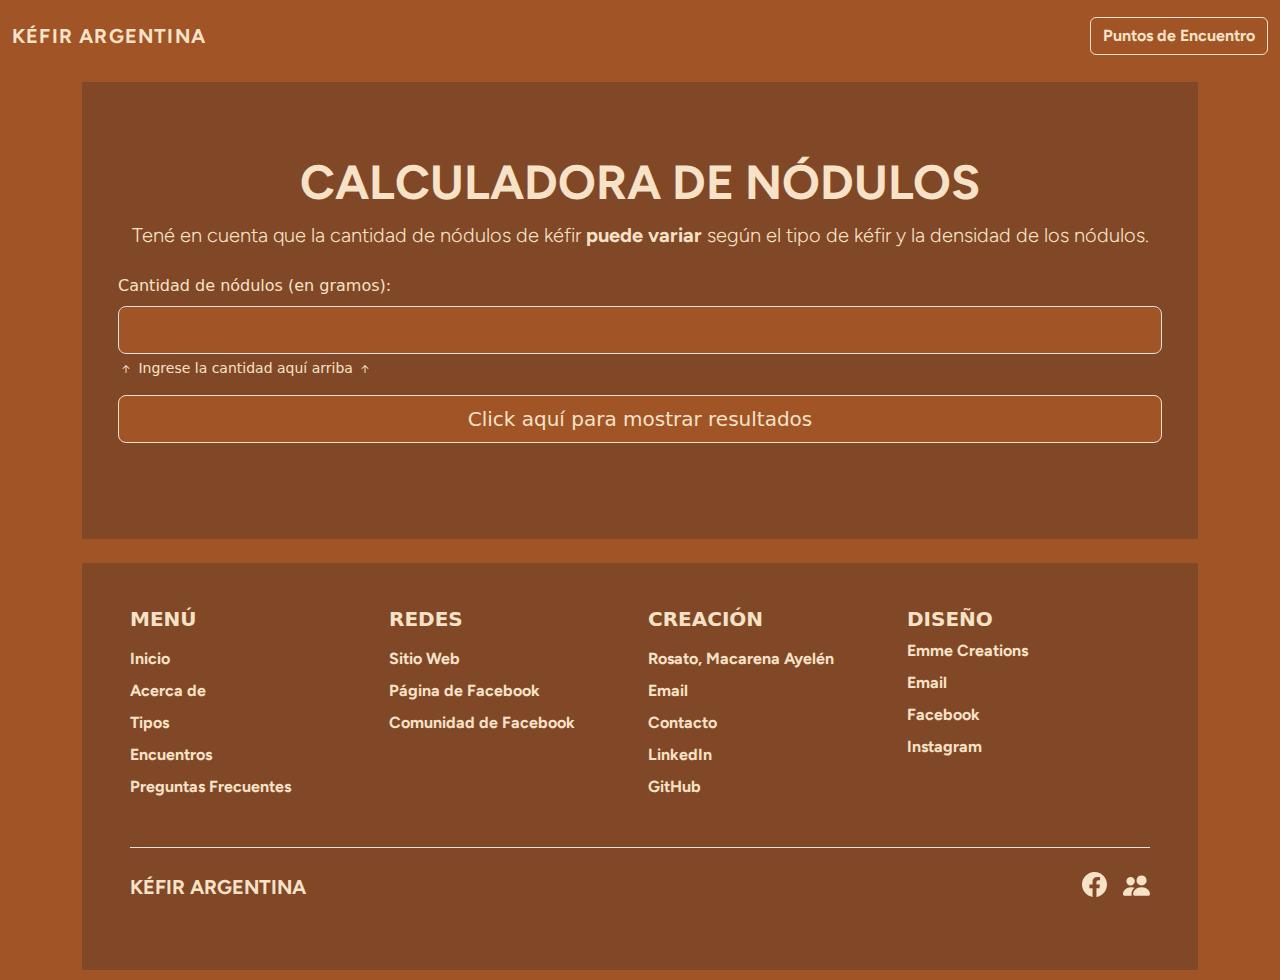
==== commit f964d186: "commit" ====
--- a/calculator.html
+++ b/calculator.html
@@ -84,13 +84,13 @@
             <div class="collapse navbar-collapse" id="navbarTogglerDemo02">
                 <ul class="navbar-nav me-auto mb-2 mb-lg-0 mx-auto text-center">
                     <li class="nav-item">
-                        <a class="nav-link" href="meeting-points.html"> Puntos de Encuentro </a>
+                        <a class="nav-link" href="#"> </a>
                     </li>
                 </ul>
-                <!-- <div class="navbar-buttons d-grid gap-2 d-md-flex justify-content-md-end">
-                    <a class="btn btn-primary" href="calculator.html" role="button" target="_blank"
-                        rel="noopener noreferrer"> Calculadora de Nódulos </a>
-                </div> -->
+                <div class="navbar-buttons d-grid gap-2 d-md-flex justify-content-md-end">
+                    <a class="btn btn-primary fw-bold" href="meeting-points.html" role="button" target="_blank"
+                        rel="noopener noreferrer"> Puntos de Encuentro </a>
+                </div>
             </div>
         </div>
     </nav>
